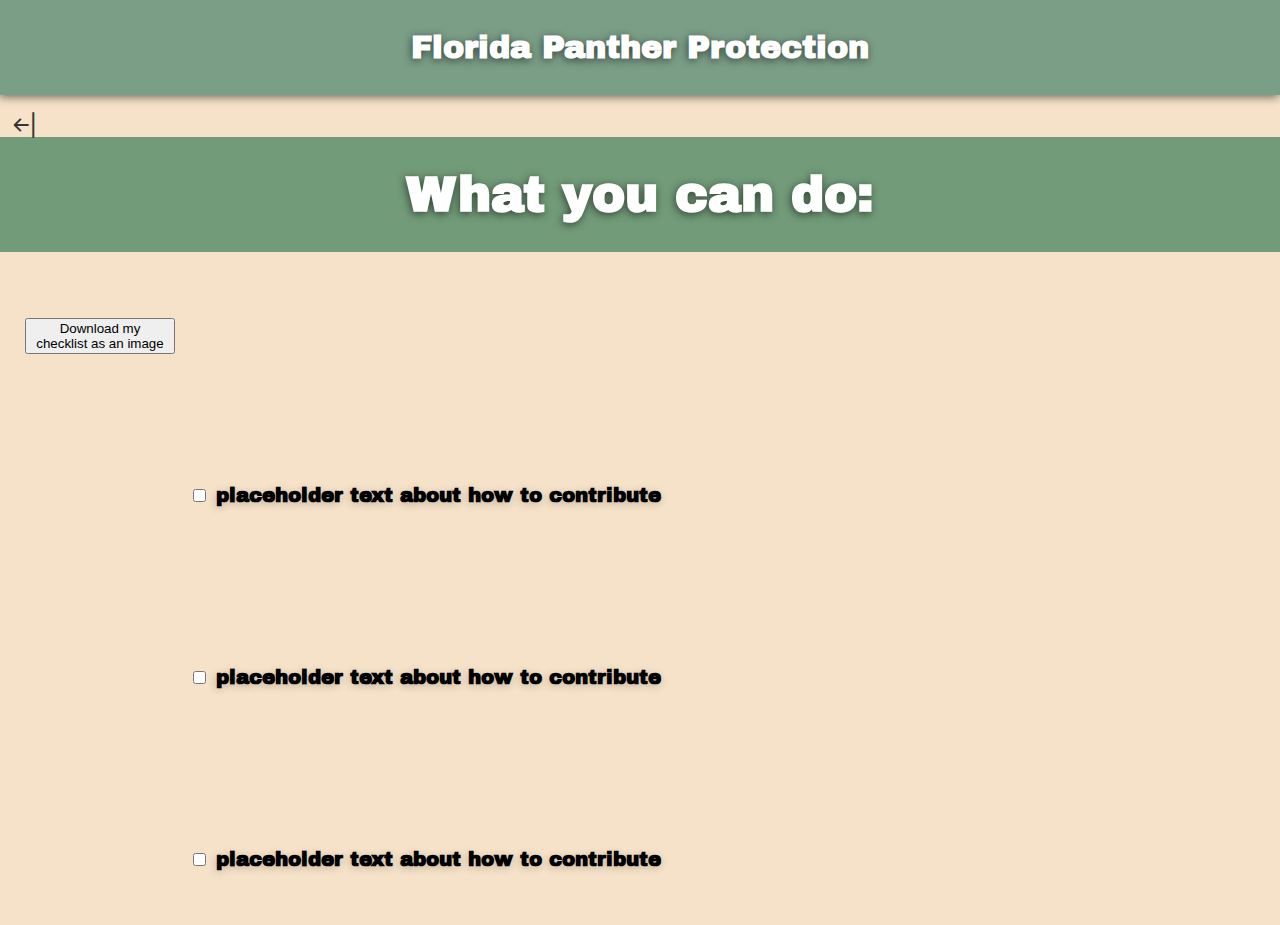
==== how-you-help.html @ f472a5fb "🤒☘️ Updated with Glitch" ====
<!DOCTYPE html>
<html lang="en">
  <head>
    <meta charset="utf-8" />
    <meta name="viewport" content="width=device-width, initial-scale=1" />
    <link rel="icon" href="https://glitch.com/favicon.ico" />

    <title>Florida Panther Protection</title>

    <!-- import the webpage's stylesheet -->
    <link rel="stylesheet" href="style.css" />

    <script src="script.js" defer></script>
    
    <!-- import html 2 canvas library -->
    <script
      src="https://html2canvas.hertzen.com/dist/html2canvas.min.js"
      defer
    ></script>

    <!-- import button pngs -->
    <link
      rel="stylesheet"
      href="https://cdn.jsdelivr.net/npm/bootstrap-icons@1.9.1/font/bootstrap-icons.css"
    />

    <!-- import the fonts -->
    <link rel="preconnect" href="https://fonts.googleapis.com" />
    <link rel="preconnect" href="https://fonts.gstatic.com" crossorigin />
    <link
      href="https://fonts.googleapis.com/css2?family=Archivo+Black&display=swap"
      rel="stylesheet"
    />
  </head>
  <body>
    <!-- this is the start of content -->
    <h1 class="header">Florida Panther Protection</h1>

    <!-- button and extra slides html -->
    <div class="info-holder">
      <a href="index.html">
        <i class="bi bi-arrow-bar-left left" onclick="returnContent()"></i>
      </a>
    </div>
    <!-- end of button and extra slides html -->

    <h2 class="headerp2 text-containerp2">
      What you can do:
    </h2>
    <section id="checklist">
    <div>
      <button class="downloadButton" onclick="downloadChecklist()">
        Download my checklist as an image
      </button>
    </div>
   
     <!-- This is the Source 1 of Anna's Research content and takeaways -->
    <h2 class="header2 text-container4">
     <div>
          <input type="checkbox" name="input1" />
          <label for="input1">placeholder text about how to contribute</label>
        </div>  
    </h2>
    
    <h3 class="header2 text-container4">
     <div>
          <input type="checkbox" name="input1" />
          <label for="input1">placeholder text about how to contribute</label>
        </div>  
    </h3>
    
    <h4 class="header2 text-container4">
     <div>
          <input type="checkbox" name="input1" />
          <label for="input1">placeholder text about how to contribute</label>
        </div>  
    </h4>
    </section>
    
  </body>
</html>
---- style.css ----
/* a minimalist set of CSS resets */
/* alternate green color #729b79 */
/* default to border-box */
html {
  box-sizing: border-box;
  font-size: 16px;
}

*,
*:before,
*:after {
  box-sizing: inherit;
}

/* adjust typography defaults */
body {
  margin: 0;
  font-family: "Archivo Black", sans-serif;
  background-color: #f5e2c8;
}


.header {
  text-align: center;
  background: #7b9e87;
  padding: 30px;
  margin: 0px;
  color: white;
  box-shadow: -1px 2px 9px rgba(0,0,0,0.55);
  text-shadow: -1px 2px 9px rgba(0,0,0,0.55);
}

.header2 {
  text-align: center;
  padding: 30px;
  font-size: 80px; 
}

.headerp2 {
  text-align: center;
  padding: 30px;
  font-size: 50px;
  background-color:#729b79;
  color:white;
  text-shadow:-1px 2px 9px rgba(0,0,0,0.55);
  
}

.intro-p {
  text-align: center;
  padding: 30px;
}

.text-container-p {
  width: 650px;
  margin: auto;
  margin-top: 50px;
}

.text-container2 {
  width: 800px;
  margin: auto;
  margin-top: 50px;
  text-shadow: -1px 2px 9px rgba(0,0,0,0.20);
}

.panther-pic {
  margin: auto;
  display: block;
  width: 1000px;
}

.img-cite {
  font-size: 13px;
  display: block;
  text-align: center;
  opacity: 40%
}


/* css for javascript slides */
.hidden {
  visibility:hidden;
}


/* button css */
.info-holder {
  position: relative;
}

.info-holder i {
  font-size: 30px;
  position: absolute;
  color: #343633;
  display: inline-block;
  margin-top: 15px;
  cursor: pointer;
  transition: box-shadow 0.5s;
}

i:hover {
  box-shadow: 0 0 20px rgba(20, 20, 20, 0.2);
}

.left {
  left: 10px;
  position: sticky;
  top: 0
}

.right {
  right: 10px;
  position: sticky;
  top: 0
}

/* Resources css */
.text-container4 {
  width: 800px;
  margin: auto;
  margin-top: 100px;
  font-size: 20px;
  text-shadow: -1px 2px 9px rgba(0, 0, 0, 0.2);
}

.text-container5 {
  width: 800px;
  margin: auto;
  margin-top: 100px;
  font-size: 20px;
  text-shadow: -1px 2px 9px rgba(0, 0, 0, 0.2);
}

.intro-p6 {
  text-align: center;
  padding: 10px;
}

.text-container-p6 {
  width: 650px;
  margin: auto;
  margin-top: 10px;
  font-family: serif;
  font-style: italic;
}

/* checklist css */
#checklist {
  position: relative;
  padding: 25px;
  width: 200px;
  top: 0;
  right: 0;
  bottom: 0;
}
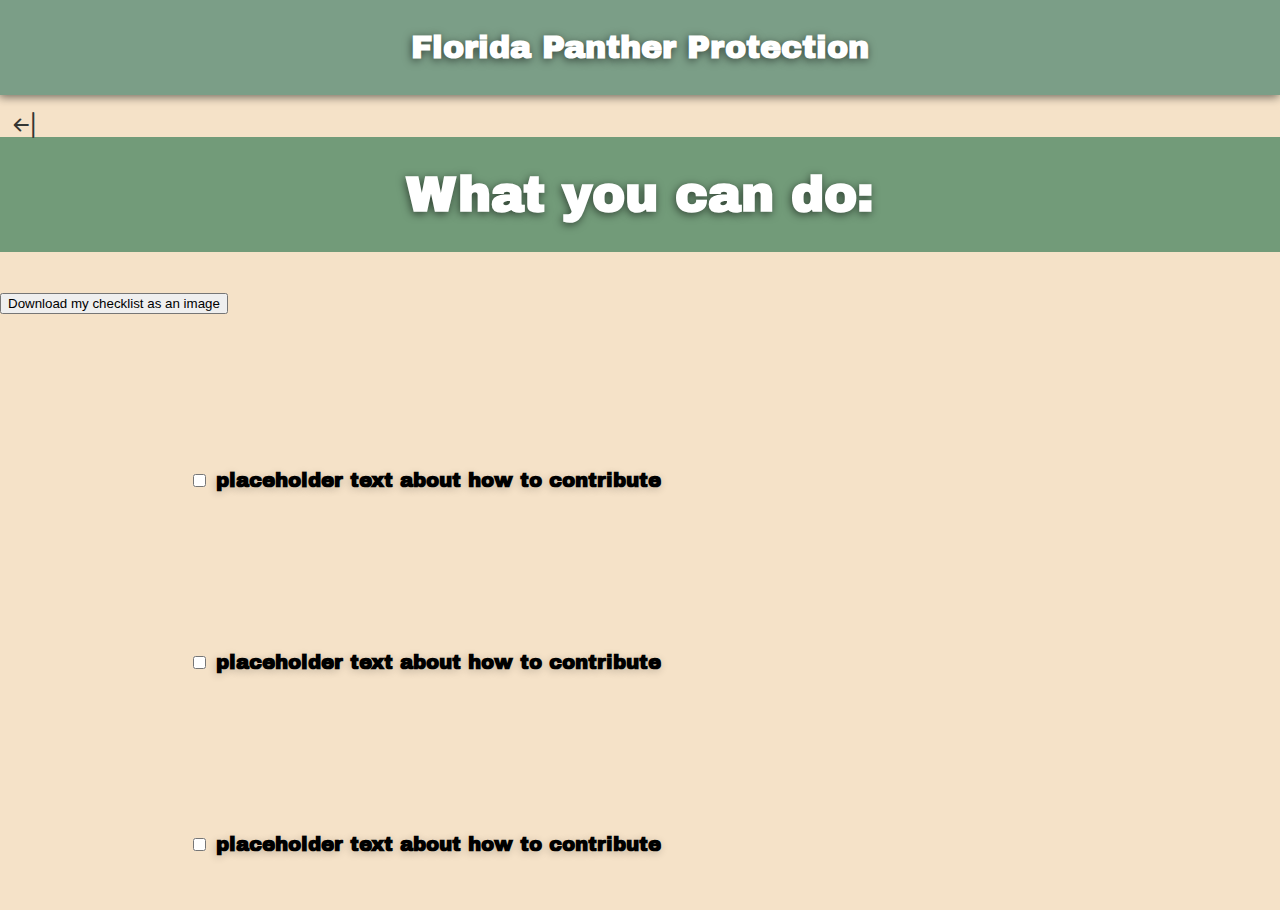
==== commit 19b91374: "Update how-you-help.html" ====
--- a/how-you-help.html
+++ b/how-you-help.html
@@ -38,7 +38,7 @@
 
     <!-- button and extra slides html -->
     <div class="info-holder">
-      <a href="index.html">
+      <a href="placeholder.html">
         <i class="bi bi-arrow-bar-left left" onclick="returnContent()"></i>
       </a>
     </div>
@@ -47,7 +47,7 @@
     <h2 class="headerp2 text-containerp2">
       What you can do:
     </h2>
-    <section id="checklist">
+   
     <div>
       <button class="downloadButton" onclick="downloadChecklist()">
         Download my checklist as an image
@@ -55,6 +55,7 @@
     </div>
    
      <!-- This is the Source 1 of Anna's Research content and takeaways -->
+   <section id="checklist">
     <h2 class="header2 text-container4">
      <div>
           <input type="checkbox" name="input1" />
@@ -78,4 +79,4 @@
     </section>
     
   </body>
-</html>+</html>
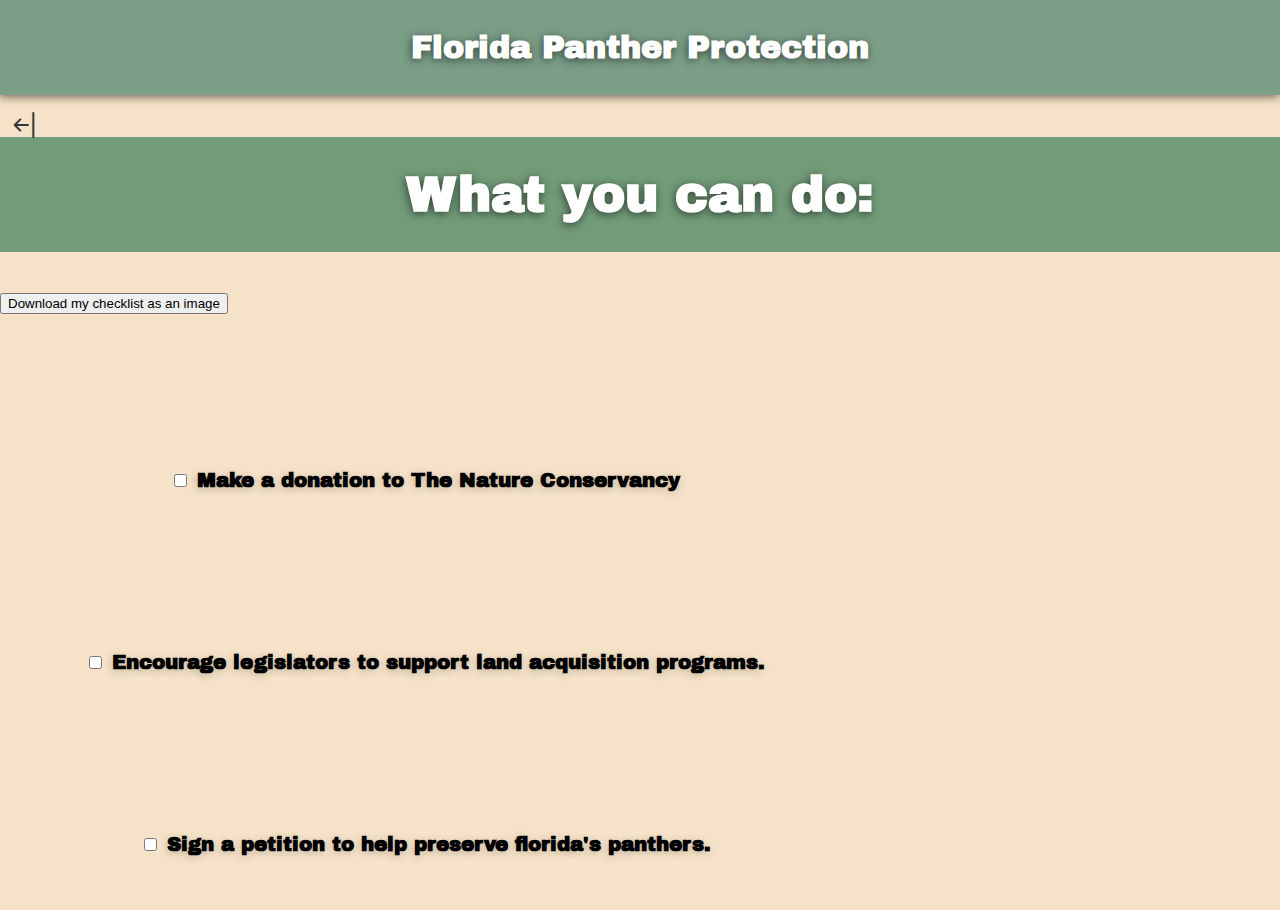
==== commit 1fab16f9: "Update how-you-help.html" ====
--- a/how-you-help.html
+++ b/how-you-help.html
@@ -59,21 +59,21 @@
     <h2 class="header2 text-container4">
      <div>
           <input type="checkbox" name="input1" />
-          <label for="input1">placeholder text about how to contribute</label>
+          <label for="input1">Make a donation to The Nature Conservancy</label>
         </div>  
     </h2>
     
     <h3 class="header2 text-container4">
      <div>
           <input type="checkbox" name="input1" />
-          <label for="input1">placeholder text about how to contribute</label>
+          <label for="input1">Encourage legislators to support land acquisition programs.</label>
         </div>  
     </h3>
     
     <h4 class="header2 text-container4">
      <div>
           <input type="checkbox" name="input1" />
-          <label for="input1">placeholder text about how to contribute</label>
+          <label for="input1">Sign a petition to help preserve florida's panthers.</label>
         </div>  
     </h4>
     </section>
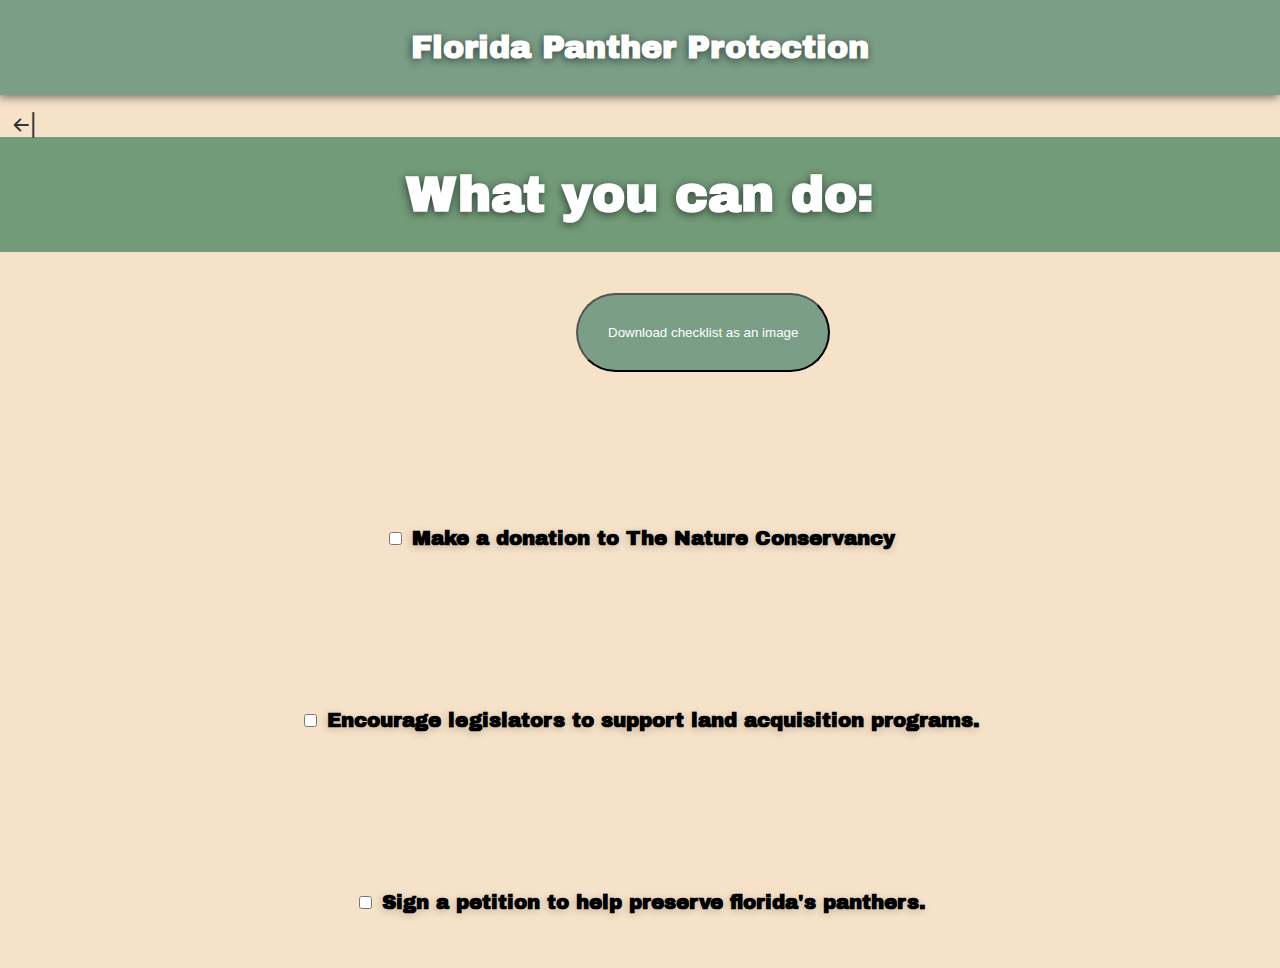
==== commit 7b8f559f: "final patch" ====
--- a/how-you-help.html
+++ b/how-you-help.html
@@ -11,7 +11,7 @@
     <link rel="stylesheet" href="style.css" />
 
     <script src="script.js" defer></script>
-    
+
     <!-- import html 2 canvas library -->
     <script
       src="https://html2canvas.hertzen.com/dist/html2canvas.min.js"
@@ -44,39 +44,41 @@
     </div>
     <!-- end of button and extra slides html -->
 
-    <h2 class="headerp2 text-containerp2">
-      What you can do:
-    </h2>
-   
+    <h2 class="headerp2 text-containerp2">What you can do:</h2>
+
+    <!-- download button -->
     <div>
       <button class="downloadButton" onclick="downloadChecklist()">
-        Download my checklist as an image
+        Download checklist as an image
       </button>
     </div>
-   
-     <!-- This is the Source 1 of Anna's Research content and takeaways -->
-   <section id="checklist">
-    <h2 class="header2 text-container4">
-     <div>
+
+    <!-- HTML for ways in which you can help/checklist -->
+    <section id="checklist">
+      <h2 class="header2 text-container4">
+        <div>
           <input type="checkbox" name="input1" />
           <label for="input1">Make a donation to The Nature Conservancy</label>
-        </div>  
-    </h2>
-    
-    <h3 class="header2 text-container4">
-     <div>
-          <input type="checkbox" name="input1" />
-          <label for="input1">Encourage legislators to support land acquisition programs.</label>
-        </div>  
-    </h3>
-    
-    <h4 class="header2 text-container4">
-     <div>
-          <input type="checkbox" name="input1" />
-          <label for="input1">Sign a petition to help preserve florida's panthers.</label>
-        </div>  
-    </h4>
+        </div>
+      </h2>
+
+      <h3 class="header2 text-container4">
+        <div>
+          <input type="checkbox" name="input2" />
+          <label for="input2"
+            >Encourage legislators to support land acquisition programs.</label
+          >
+        </div>
+      </h3>
+
+      <h4 class="header2 text-container4">
+        <div>
+          <input type="checkbox" name="input3" />
+          <label for="input3"
+            >Sign a petition to help preserve florida's panthers.</label
+          >
+        </div>
+      </h4>
     </section>
-    
   </body>
 </html>
--- a/style.css
+++ b/style.css
@@ -17,6 +17,27 @@
   margin: 0;
   font-family: "Archivo Black", sans-serif;
   background-color: #f5e2c8;
+}
+
+/* checklist css */
+#checklist {
+  position: relative;
+  padding: 25px;
+  width: auto;
+  top: 0;
+  right: 0;
+  bottom: 0;
+  text-align:center;
+}
+
+.downloadButton {
+  position: relative;
+  padding: 30px;
+  border-radius: 50px;
+  background-color: #7b9e87;
+  color:white;
+  text-align: center;
+  left: 45%;
 }
 
 
@@ -145,12 +166,3 @@
   font-style: italic;
 }
 
-/* checklist css */
-#checklist {
-  position: relative;
-  padding: 25px;
-  width: 200px;
-  top: 0;
-  right: 0;
-  bottom: 0;
-}
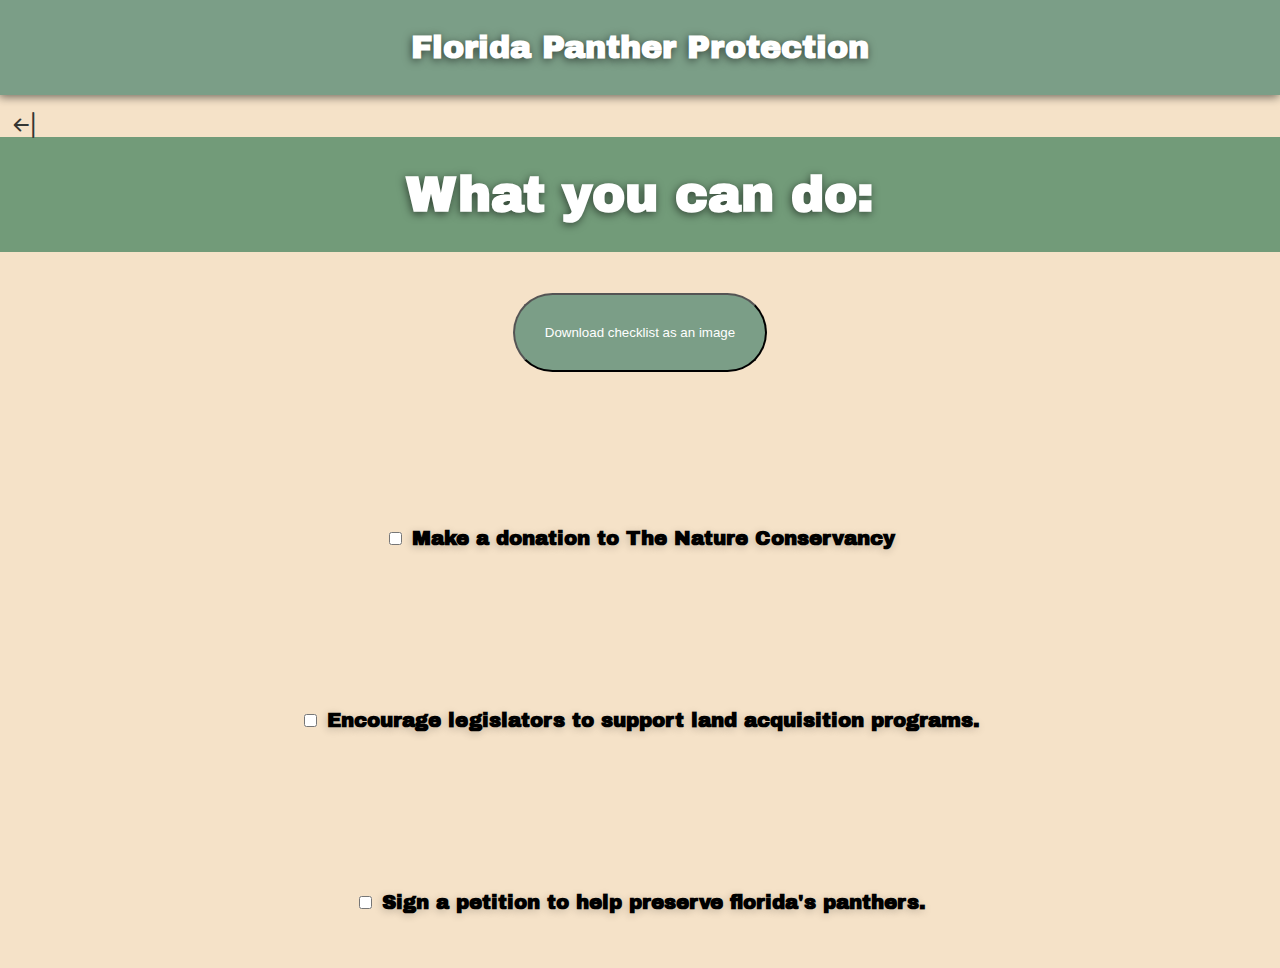
==== commit 1b8c58cc: "button centered + final patch fr this time" ====
--- a/how-you-help.html
+++ b/how-you-help.html
@@ -47,7 +47,7 @@
     <h2 class="headerp2 text-containerp2">What you can do:</h2>
 
     <!-- download button -->
-    <div>
+    <div class="centered-button">
       <button class="downloadButton" onclick="downloadChecklist()">
         Download checklist as an image
       </button>
--- a/style.css
+++ b/style.css
@@ -27,19 +27,21 @@
   top: 0;
   right: 0;
   bottom: 0;
-  text-align:center;
+  text-align: center;
 }
 
 .downloadButton {
-  position: relative;
   padding: 30px;
   border-radius: 50px;
   background-color: #7b9e87;
-  color:white;
+  color: white;
   text-align: center;
-  left: 45%;
+  margin: auto;
 }
 
+.centered-button {
+  text-align: center;
+}
 
 .header {
   text-align: center;
@@ -47,24 +49,23 @@
   padding: 30px;
   margin: 0px;
   color: white;
-  box-shadow: -1px 2px 9px rgba(0,0,0,0.55);
-  text-shadow: -1px 2px 9px rgba(0,0,0,0.55);
+  box-shadow: -1px 2px 9px rgba(0, 0, 0, 0.55);
+  text-shadow: -1px 2px 9px rgba(0, 0, 0, 0.55);
 }
 
 .header2 {
   text-align: center;
   padding: 30px;
-  font-size: 80px; 
+  font-size: 80px;
 }
 
 .headerp2 {
   text-align: center;
   padding: 30px;
   font-size: 50px;
-  background-color:#729b79;
-  color:white;
-  text-shadow:-1px 2px 9px rgba(0,0,0,0.55);
-  
+  background-color: #729b79;
+  color: white;
+  text-shadow: -1px 2px 9px rgba(0, 0, 0, 0.55);
 }
 
 .intro-p {
@@ -82,7 +83,7 @@
   width: 800px;
   margin: auto;
   margin-top: 50px;
-  text-shadow: -1px 2px 9px rgba(0,0,0,0.20);
+  text-shadow: -1px 2px 9px rgba(0, 0, 0, 0.2);
 }
 
 .panther-pic {
@@ -95,15 +96,13 @@
   font-size: 13px;
   display: block;
   text-align: center;
-  opacity: 40%
+  opacity: 40%;
 }
-
 
 /* css for javascript slides */
 .hidden {
-  visibility:hidden;
+  visibility: hidden;
 }
-
 
 /* button css */
 .info-holder {
@@ -127,13 +126,13 @@
 .left {
   left: 10px;
   position: sticky;
-  top: 0
+  top: 0;
 }
 
 .right {
   right: 10px;
   position: sticky;
-  top: 0
+  top: 0;
 }
 
 /* Resources css */
@@ -165,4 +164,3 @@
   font-family: serif;
   font-style: italic;
 }
-
